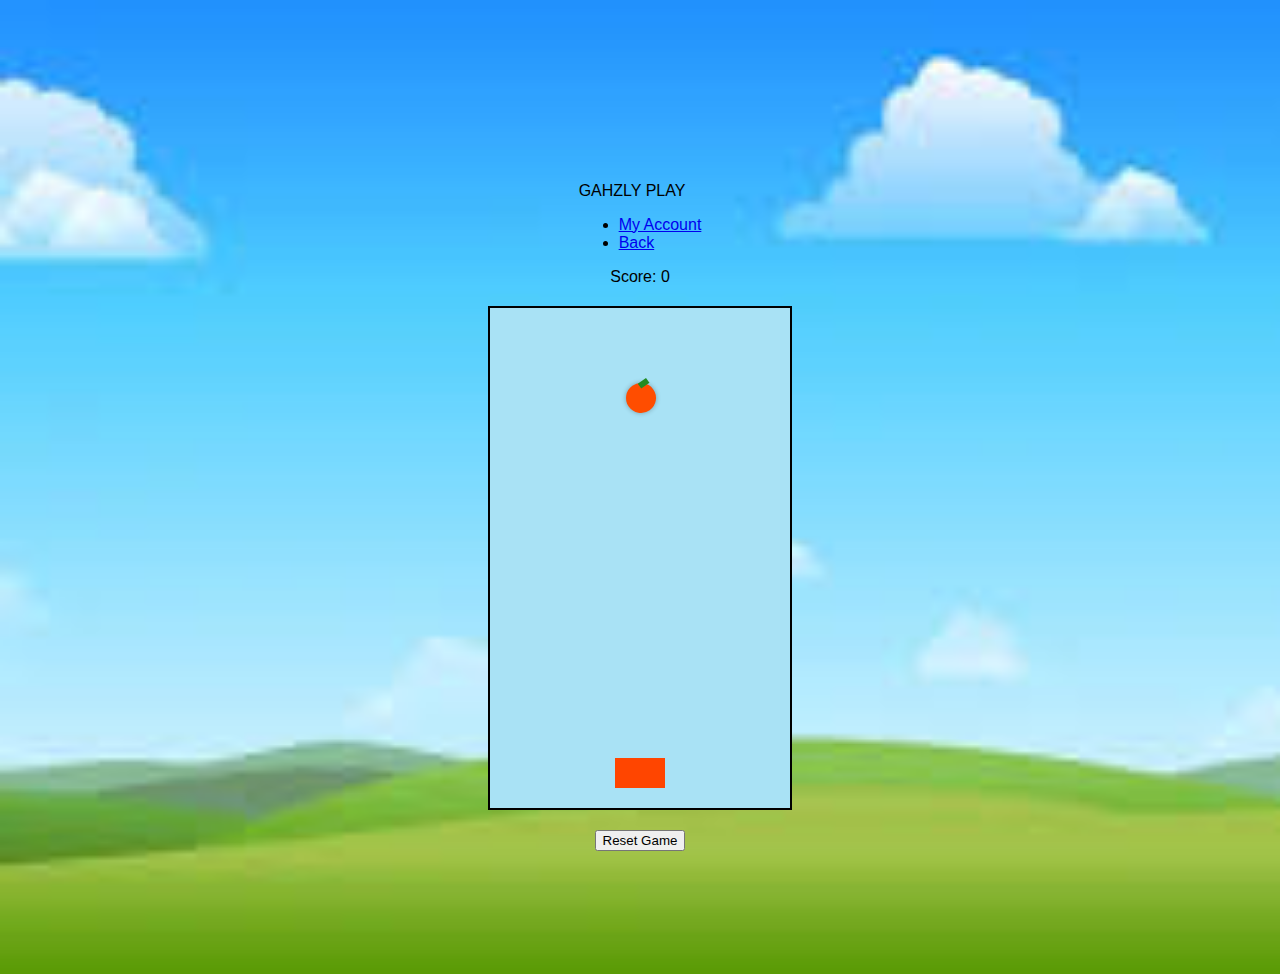
==== HTML/falling_ball.html @ 100743a8 "score" ====
<!DOCTYPE html>
<html lang="en">
<head>
    <meta charset="UTF-8">
    <meta name="viewport" content="width=device-width, initial-scale=1.0">
    <title>Catch the Falling Object</title>
    <link rel="stylesheet" href="../CSS/falling_ball.css">
</head>
<body>
    <nav class="navbar">
        <div class="logo">GAHZLY PLAY</div>

      
      
        <ul class="nav-links">
            <li><a href="./my_account.html">My Account</a></li>
            <li><a href="./game_page.html">Back</a></li>
        </ul>
      </nav>

    <div class="game-container">
        <div class="score">Score: <span id="score">0</span></div>
        <div id="gameOverMessage" style="display: none; color: red; font-size: 24px; font-weight: bold;">Game Over! Your score: 0</div>

        <div class="game-area">
            <div id="basket" class="basket"></div>
            <div id="fallingObject" class="falling-object"></div>
        </div>
        <div>
            <button id="resetButton">Reset Game</button>
        </div>
    </div>

    <!-- <div class="leaderboard-container">
        <h2>Leaderboard</h2>
        <ul id="leaderboard"></ul>
      </div> -->

    <script type="module" src="../JS/falling_ball.js"></script>
</body>
</html>
---- CSS/falling_ball.css ----
body {
    font-family: Arial, sans-serif;
    display: flex;
    flex-direction: column;
    justify-content: center; /* Centers content vertically */
    align-items: center; /* Centers content horizontally */
    height: 100vh;
    background-color: #f0f8ff;
    background: url('../IMG/falling\ ball\ bg.jpg');
    background-size: cover;
    padding-top: 58px; 
}

.game-container {
    text-align: center;
    position: relative; 
}

.game-area {
    position: relative;
    width: 300px;
    height: 500px;
    background-color: rgb(169, 226, 245);
    border: 2px solid #000;
    margin:20px 0 ;
    overflow: hidden;
    display: flex;
    justify-content: center;
}

.basket {
    position: absolute;
    bottom: 20px;
    width: 50px;
    height: 30px;
    background-color: #ff4500;
}

#reset {
    padding: 8px 20px;
    font-size: 1.1rem;
    cursor: pointer;
    border: 2px solid #000;
    border-radius: 10px;
    transition: background-color 0.3s, transform 0.2s;
}
  
.falling-object {
    position: absolute;
    width: 30px;
    height: 30px;
    background-color: #ff4d00; /* Red apple color */
    border-radius: 50%; /* Make it circular */
    box-shadow: 0 0 5px rgba(0, 0, 0, 0.3); /* Adding some shadow for depth */
    transform: rotate(10deg); /* Slight tilt to make it look more natural */
    border: #000 1px;;
}

.falling-object::after {
    content: "";
    position: absolute;
    top: -5px;
    left: 50%;
    width: 6px;
    height: 10px;
    background-color: #228B22; /* Green for the leaf */
    transform: translateX(-50%) rotate(45deg); /* Position it on top like a leaf */
}
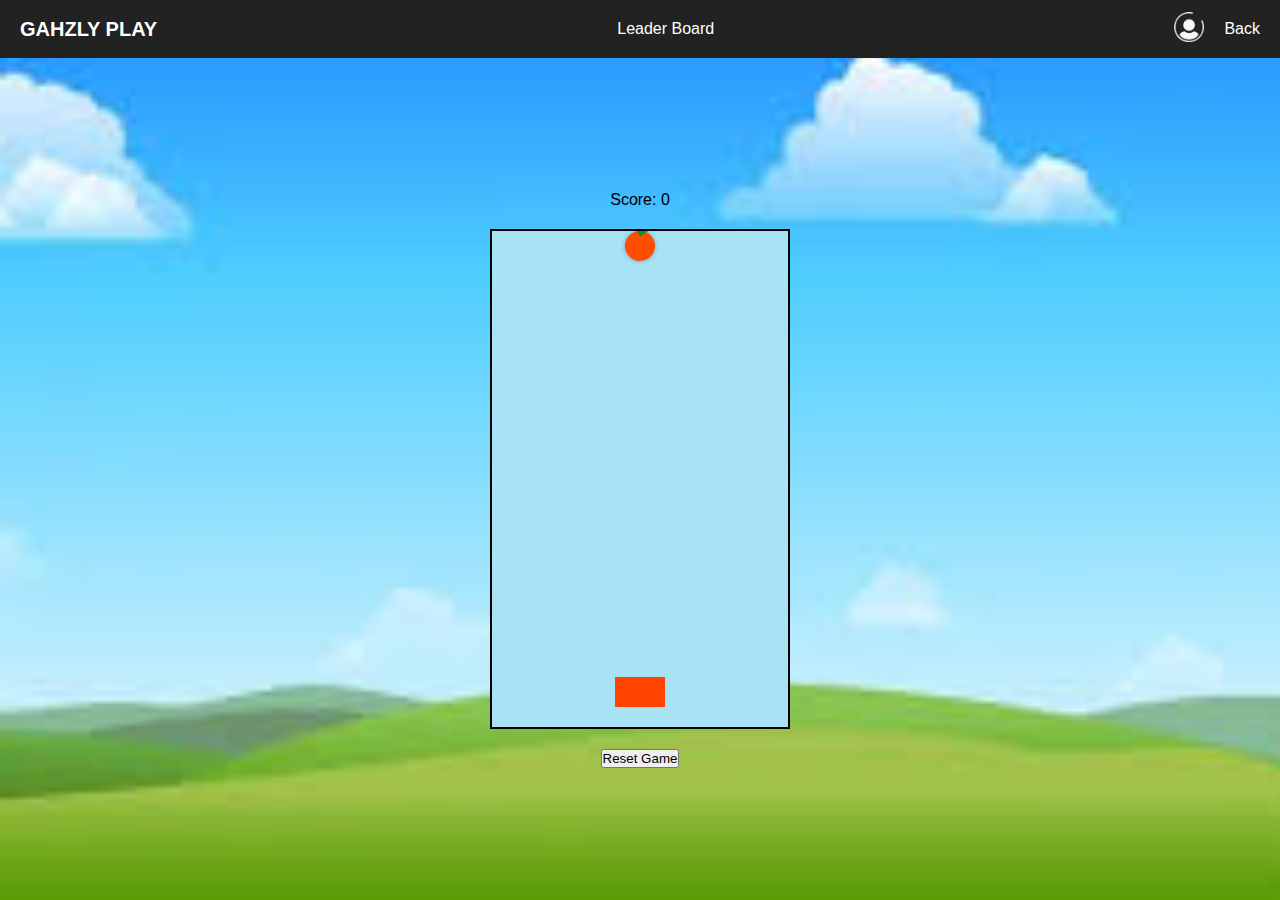
==== commit dcf58608: "Merge branch 'main' of https://github.com/Tifferets/Full-Stack-Unit-2" ====
--- a/HTML/falling_ball.html
+++ b/HTML/falling_ball.html
@@ -4,16 +4,25 @@
     <meta charset="UTF-8">
     <meta name="viewport" content="width=device-width, initial-scale=1.0">
     <title>Catch the Falling Object</title>
+    <link rel="stylesheet" href="../CSS/navbar.css">
     <link rel="stylesheet" href="../CSS/falling_ball.css">
 </head>
 <body>
     <nav class="navbar">
         <div class="logo">GAHZLY PLAY</div>
 
-      
+        <div class="leaderboard-container">Leader Board
+            <div class="dropdown-content">  
+              <ul id="leaderboard">
+                <li>1. Player A - 1500 points</li>
+                <li>2. Player B - 1200 points</li>
+                <li>3. Player C - 1000 points</li>
+              </ul>
+            </div>
+        </div> 
       
         <ul class="nav-links">
-            <li><a href="./my_account.html">My Account</a></li>
+            <li><a href="./my_account.html"><img class="icon" src="../IMG/my-account-logo.png" alt="My Account"></a></li>
             <li><a href="./game_page.html">Back</a></li>
         </ul>
       </nav>
@@ -31,11 +40,6 @@
         </div>
     </div>
 
-    <!-- <div class="leaderboard-container">
-        <h2>Leaderboard</h2>
-        <ul id="leaderboard"></ul>
-      </div> -->
-
     <script type="module" src="../JS/falling_ball.js"></script>
 </body>
 </html>
--- a/CSS/navbar.css
+++ b/CSS/navbar.css
@@ -0,0 +1,105 @@
+/* General Reset */
+* {
+    margin: 0;
+    padding: 0;
+    box-sizing: border-box;
+  }
+
+  /* Navigation Bar */
+.navbar {
+  display: flex;
+  align-items: center;
+  justify-content: space-between;
+  background-color: #222;
+  padding: 12px 20px;
+  color: #fff;
+  position: fixed; /* Fix the navbar to the top of the page */
+  top: 0; /* Align to the top */
+  left: 0; /* Ensure it's aligned to the left */
+  width: 100%; /* Make the navbar span the entire width */
+  z-index: 1000; /* Ensure it stays above other content */
+}
+
+/*Web logo*/
+.logo {
+  font-size: 20px;
+  font-weight: bold;
+}
+
+/*Links*/
+.nav-links {
+  list-style: none;
+  display: flex;
+  gap: 20px;
+  align-items: center;
+  color: #fff;
+  text-decoration: none;
+  font-size: 16px;
+}
+
+  
+.nav-links li {
+  display: inline;
+}
+  
+.nav-links a {
+  color: #fff;
+  text-decoration: none;
+  font-size: 16px;
+}
+  
+.nav-links a:hover, button:hover {
+  text-decoration: underline;
+}
+  
+/*My account icon*/
+.icon {
+  width: 30px; 
+  height: 30px; 
+}
+  
+.icon:hover {
+  transform: scale(1.1); /* Increase size slightly on hover */
+  transition: transform 0.2s ease-in-out; /* Smooth transition */
+}
+
+/*Search bar*/
+.search-bar input {
+  padding: 10px;
+  font-size: 14px;
+  border: none;
+  border-radius: 4px;
+}
+
+/*Leader Board*/
+.leaderboard-container {
+  position: relative; 
+  color: #fff;
+  font-size: 16px;
+}
+  
+.dropdown-content {
+  display: none; /* Hidden by default */
+  position: absolute;
+  background-color: #444;
+  color: white;
+  min-width: 150px;
+  border-radius: 5px;
+  box-shadow: 0 8px 16px rgba(0, 0, 0, 0.3);
+  padding: 10px; 
+  left: 50%; 
+  transform: translateX(-50%); 
+}
+  
+.leaderboard-container:hover .dropdown-content {
+  display: block;
+}
+  
+.dropdown-content ul {
+  list-style-type: none;
+  text-align: left;
+}
+  
+.dropdown-content li {
+  padding: 5px 0;
+}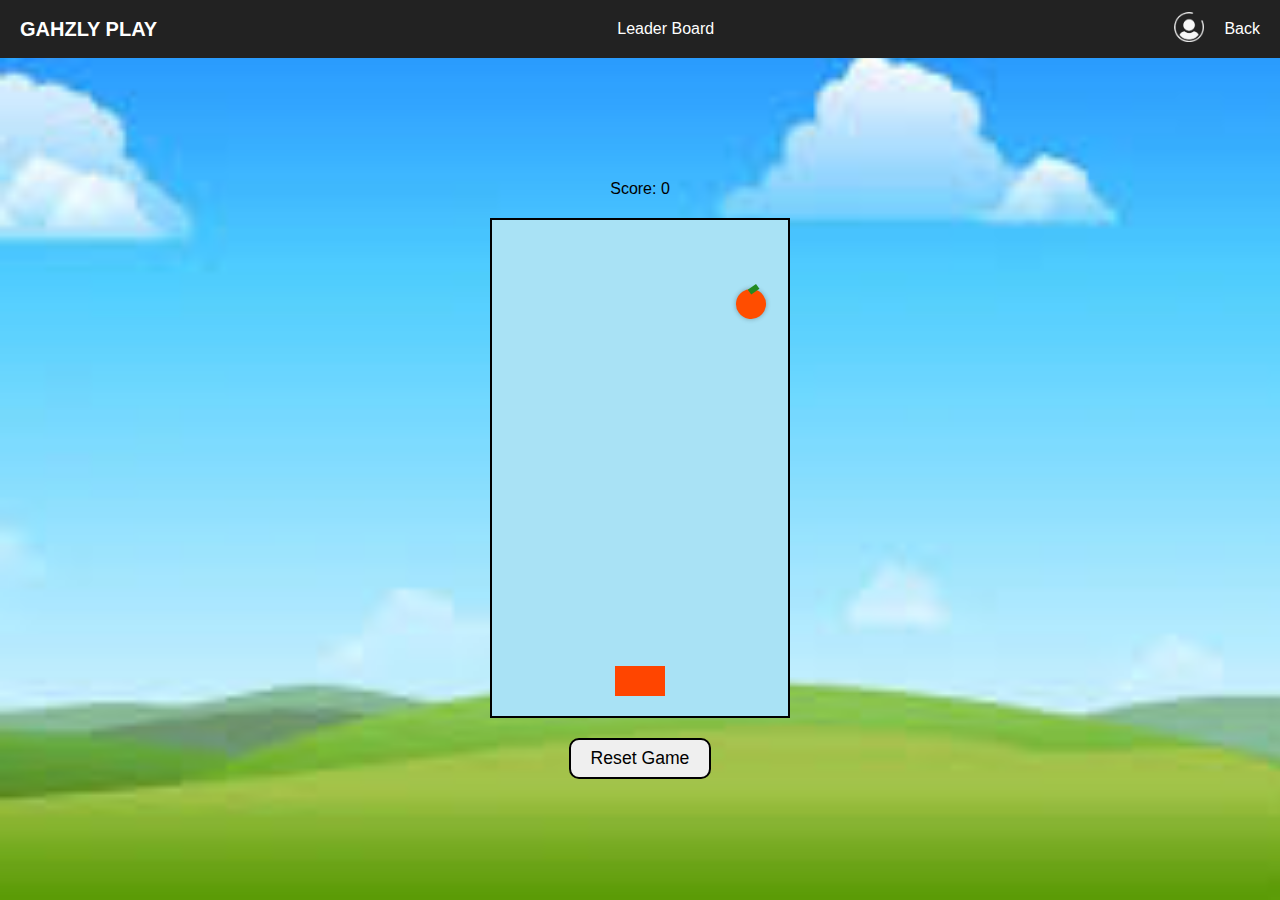
==== commit a5aa2759: "falling ball  wins" ====
--- a/HTML/falling_ball.html
+++ b/HTML/falling_ball.html
@@ -29,7 +29,7 @@
 
     <div class="game-container">
         <div class="score">Score: <span id="score">0</span></div>
-        <div id="gameOverMessage" style="display: none; color: red; font-size: 24px; font-weight: bold;">Game Over! Your score: 0</div>
+        <div id="gameOverMessage">Game Over! Your score is: 0</div>
 
         <div class="game-area">
             <div id="basket" class="basket"></div>
--- a/CSS/navbar.css
+++ b/CSS/navbar.css
@@ -36,8 +36,7 @@
   text-decoration: none;
   font-size: 16px;
 }
-
-  
+ 
 .nav-links li {
   display: inline;
 }
@@ -48,7 +47,7 @@
   font-size: 16px;
 }
   
-.nav-links a:hover, button:hover {
+.nav-links:hover, .nav-links a:hover, button:hover {
   text-decoration: underline;
 }
   
--- a/CSS/falling_ball.css
+++ b/CSS/falling_ball.css
@@ -36,7 +36,7 @@
     background-color: #ff4500;
 }
 
-#reset {
+#resetButton {
     padding: 8px 20px;
     font-size: 1.1rem;
     cursor: pointer;
@@ -67,3 +67,9 @@
     transform: translateX(-50%) rotate(45deg); /* Position it on top like a leaf */
 }
 
+#gameOverMessage{
+    display: none;
+    color: black; 
+    font-size: 24px; 
+    font-weight: bold;
+}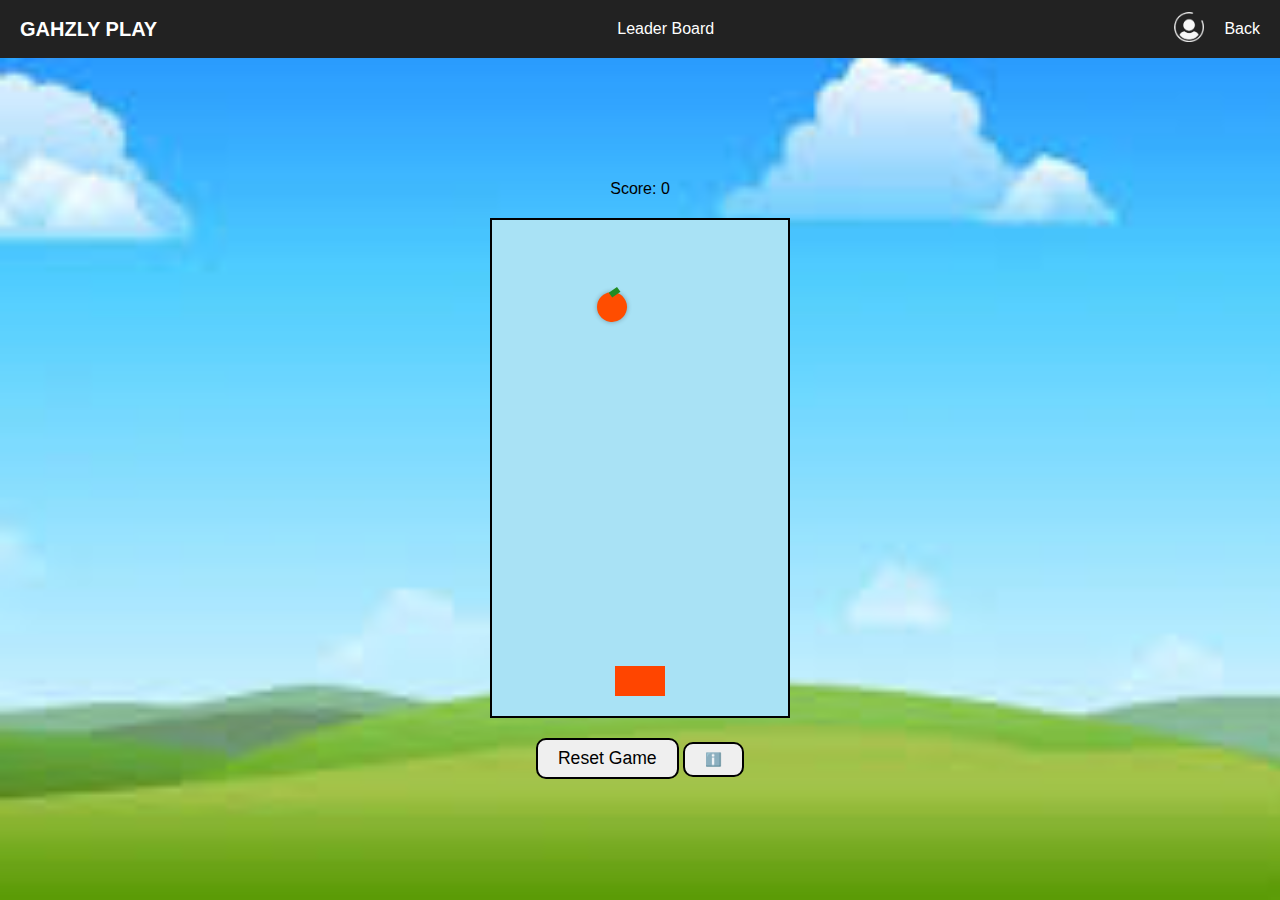
==== commit 3190e043: "info" ====
--- a/HTML/falling_ball.html
+++ b/HTML/falling_ball.html
@@ -35,10 +35,31 @@
             <div id="basket" class="basket"></div>
             <div id="fallingObject" class="falling-object"></div>
         </div>
-        <div>
+        <div class="controls">
             <button id="resetButton">Reset Game</button>
+            <button id="infoButton">ℹ️ </button>
         </div>
     </div>
+
+            <!-- Popup -->
+    <div id="infoPopup" class="popup">
+        <div class="popup-content">
+            <span class="close-button" id="closePopup">&times;</span>
+            <h2>How to Play</h2>
+            <p>
+                Welcome to the Falling Ball game! Your goal is to catch as many falling objects as possible with the basket.
+            </p>
+            <ul>
+                <li>Move the basket left or right using the arrow keys or "A" and "D".</li>
+                <li>Each successful catch increases your score by 1.</li>
+                <li>The falling object speed increases every 5 points.</li>
+                <li>If the object hits the ground, the game is over.</li>
+                <li>Try to achieve the "Falling Ball Master" achievement!</li>
+            </ul>
+            <p>Good luck and have fun!</p>
+        </div>
+    </div>
+
 
     <script type="module" src="../JS/falling_ball.js"></script>
 </body>
--- a/CSS/navbar.css
+++ b/CSS/navbar.css
@@ -82,7 +82,7 @@
   position: absolute;
   background-color: #444;
   color: white;
-  min-width: 150px;
+  min-width: 170px;
   border-radius: 5px;
   box-shadow: 0 8px 16px rgba(0, 0, 0, 0.3);
   padding: 10px; 
--- a/CSS/falling_ball.css
+++ b/CSS/falling_ball.css
@@ -11,38 +11,12 @@
     padding-top: 58px; 
 }
 
-.game-container {
-    text-align: center;
-    position: relative; 
-}
-
-.game-area {
-    position: relative;
-    width: 300px;
-    height: 500px;
-    background-color: rgb(169, 226, 245);
-    border: 2px solid #000;
-    margin:20px 0 ;
-    overflow: hidden;
-    display: flex;
-    justify-content: center;
-}
-
 .basket {
     position: absolute;
     bottom: 20px;
     width: 50px;
     height: 30px;
     background-color: #ff4500;
-}
-
-#resetButton {
-    padding: 8px 20px;
-    font-size: 1.1rem;
-    cursor: pointer;
-    border: 2px solid #000;
-    border-radius: 10px;
-    transition: background-color 0.3s, transform 0.2s;
 }
   
 .falling-object {
@@ -72,4 +46,85 @@
     color: black; 
     font-size: 24px; 
     font-weight: bold;
-}+}
+
+
+
+
+
+#resetButton {
+    padding: 8px 20px;
+    font-size: 1.1rem;
+    cursor: pointer;
+    border: 2px solid #000;
+    border-radius: 10px;
+    transition: background-color 0.3s, transform 0.2s;
+}
+
+.game-container {
+    text-align: center;
+    position: relative; 
+}
+
+.game-area {
+    position: relative;
+    width: 300px;
+    height: 500px;
+    background-color: rgb(169, 226, 245);
+    border: 2px solid #000;
+    margin:20px 0 ;
+    overflow: hidden;
+    display: flex;
+    justify-content: center;
+}
+
+
+
+
+
+#infoButton{
+    text-decoration: none; 
+    padding: 8px 20px;
+    cursor: pointer;
+    border: 2px solid #000;
+    border-radius: 10px;
+    transition: background-color 0.3s, transform 0.2s;
+}
+
+.popup {
+    display: none; /* Hidden by default */
+    position: fixed;
+    top: 0;
+    left: 0;
+    width: 100%;
+    height: 100%;
+    background-color: rgba(0, 0, 0, 0.5);
+    z-index: 1000;
+    justify-content: center;
+    align-items: center;
+    
+    }
+
+    .popup-content {
+        background-color: #fff;
+        padding: 20px;
+        border-radius: 10px;
+        width: 90%;
+        max-width: 400px;
+        text-align: center;
+        box-shadow: 0 4px 8px rgba(0, 0, 0, 0.2);
+        position: relative;
+    }
+
+    .popup-content h2 {
+        margin-top: 0;
+    }
+
+    .popup-content .close-button {
+        position: absolute;
+        top: 10px;
+        right: 10px;
+        font-size: 20px;
+        cursor: pointer;
+    }
+ 
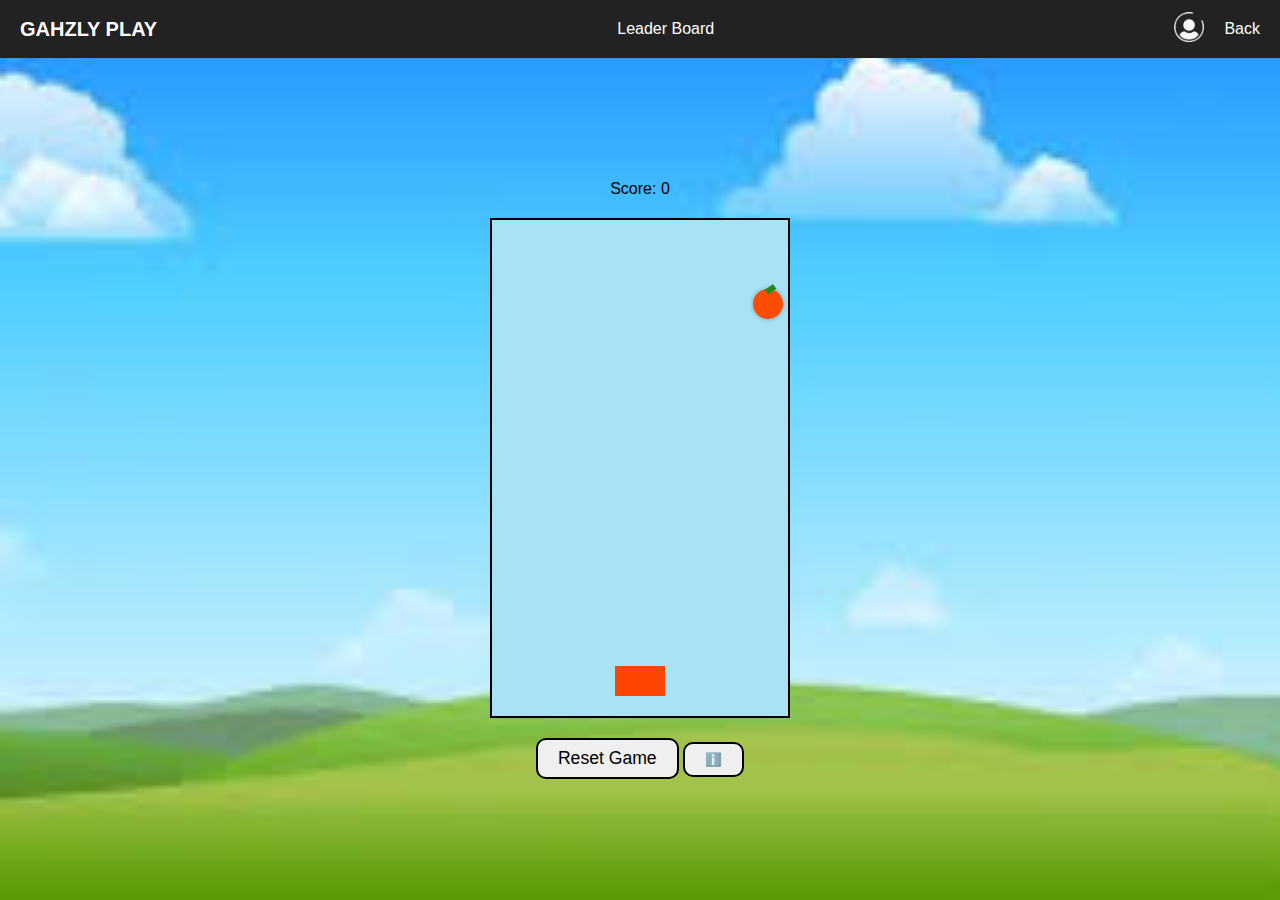
==== commit c74db378: "score message" ====
--- a/HTML/falling_ball.html
+++ b/HTML/falling_ball.html
@@ -28,7 +28,11 @@
       </nav>
 
     <div class="game-container">
-        <div class="score">Score: <span id="score">0</span></div>
+        <div id="scoreContainer">
+            <span id="scoreLabel">Score:</span> <span id="score">0</span>
+        </div>
+        
+        
         <div id="gameOverMessage">Game Over! Your score is: 0</div>
 
         <div class="game-area">
--- a/CSS/falling_ball.css
+++ b/CSS/falling_ball.css
@@ -48,10 +48,6 @@
     font-weight: bold;
 }
 
-
-
-
-
 #resetButton {
     padding: 8px 20px;
     font-size: 1.1rem;
@@ -78,10 +74,6 @@
     justify-content: center;
 }
 
-
-
-
-
 #infoButton{
     text-decoration: none; 
     padding: 8px 20px;
@@ -105,7 +97,7 @@
     
     }
 
-    .popup-content {
+.popup-content {
         background-color: #fff;
         padding: 20px;
         border-radius: 10px;
@@ -116,15 +108,15 @@
         position: relative;
     }
 
-    .popup-content h2 {
-        margin-top: 0;
-    }
+.popup-content h2 {
+    margin-top: 0;
+}
 
-    .popup-content .close-button {
-        position: absolute;
-        top: 10px;
-        right: 10px;
-        font-size: 20px;
-        cursor: pointer;
-    }
- 
+.popup-content .close-button {
+    position: absolute;
+    top: 10px;
+    right: 10px;
+    font-size: 20px;
+    cursor: pointer;
+}
+
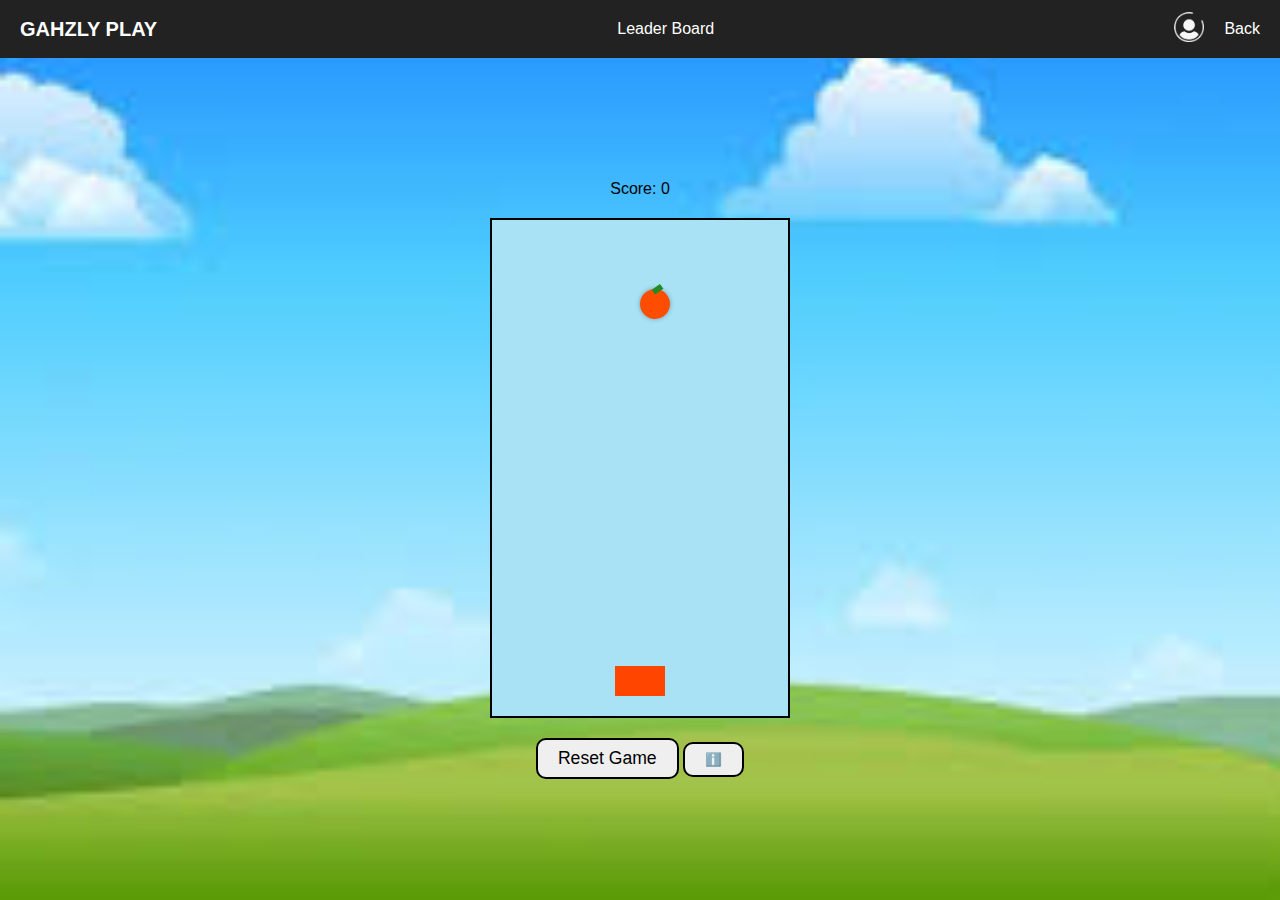
==== commit a85c54ab: "faling ball messages" ====
--- a/HTML/falling_ball.html
+++ b/HTML/falling_ball.html
@@ -5,6 +5,7 @@
     <meta name="viewport" content="width=device-width, initial-scale=1.0">
     <title>Catch the Falling Object</title>
     <link rel="stylesheet" href="../CSS/navbar.css">
+    <link rel="stylesheet" href="../CSS/games.css">
     <link rel="stylesheet" href="../CSS/falling_ball.css">
 </head>
 <body>
@@ -28,11 +29,8 @@
       </nav>
 
     <div class="game-container">
-        <div id="scoreContainer">
-            <span id="scoreLabel">Score:</span> <span id="score">0</span>
-        </div>
-        
-        
+        <div id="notification" class="notification"></div>
+        <div class="score">Score: <span id="score">0</span></div>
         <div id="gameOverMessage">Game Over! Your score is: 0</div>
 
         <div class="game-area">
--- a/CSS/games.css
+++ b/CSS/games.css
@@ -0,0 +1,26 @@
+/*Notification message*/
+.notification {
+    position: fixed;
+    top: 20px;
+    left: 50%;
+    transform: translateX(-50%);
+    background-color: #6ccc6f; /* Green for success */
+    color: white;
+    padding: 15px 25px;
+    border-radius: 5px;
+    box-shadow: 0 2px 10px rgba(0, 0, 0, 0.3);
+    font-size: 18px;
+    opacity: 0;
+    visibility: hidden;
+    transition: opacity 0.5s, visibility 0.5s;
+    z-index: 1000;
+  }
+  
+  .notification.show {
+    opacity: 1;
+    visibility: visible;
+  }
+  
+  .notification.error {
+    background-color: #f96b61; /* Red for errors */
+  }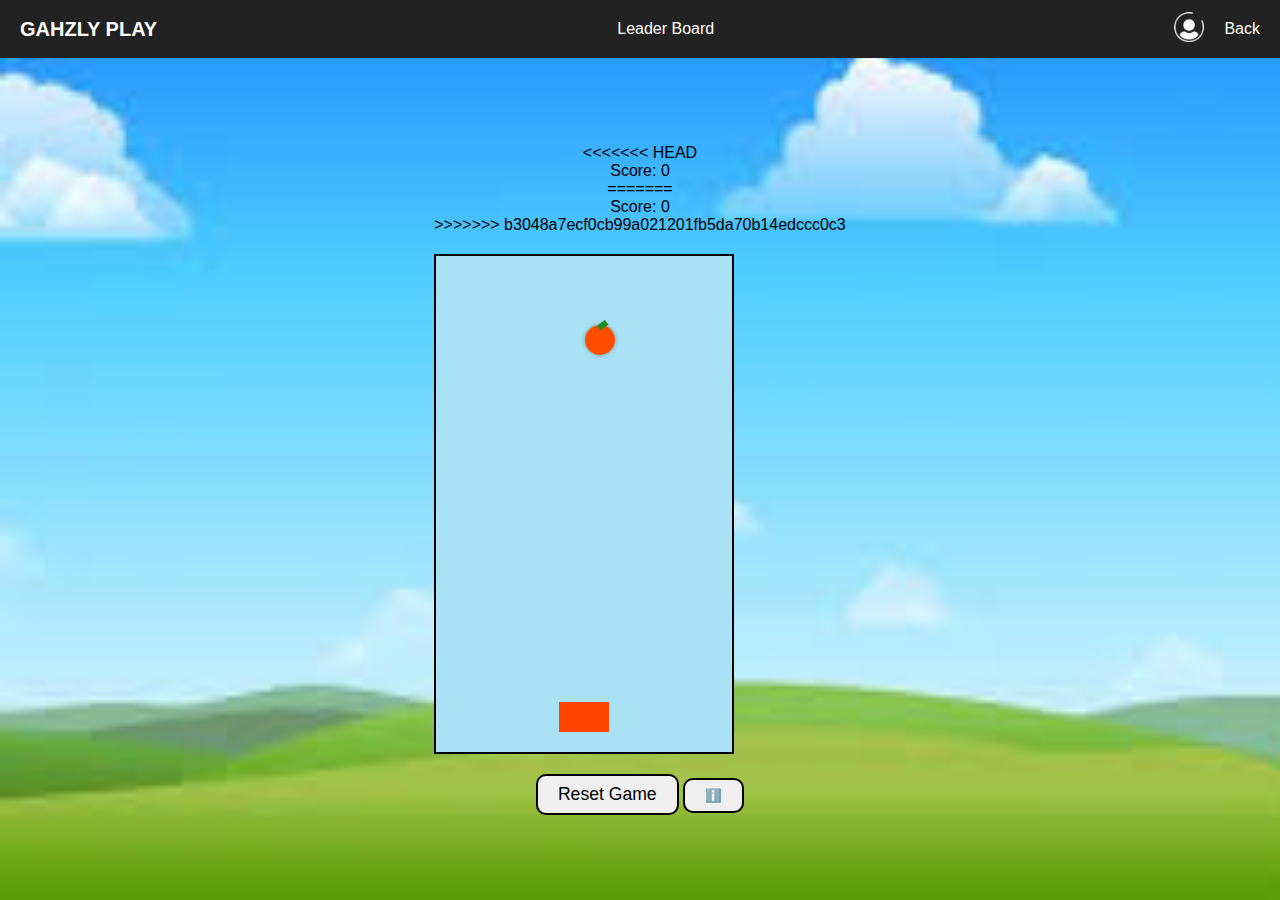
==== commit 3d9ab45a: "message" ====
--- a/HTML/falling_ball.html
+++ b/HTML/falling_ball.html
@@ -29,8 +29,16 @@
       </nav>
 
     <div class="game-container">
+<<<<<<< HEAD
         <div id="notification" class="notification"></div>
         <div class="score">Score: <span id="score">0</span></div>
+=======
+        <div id="scoreContainer">
+            <span id="scoreLabel">Score:</span> <span id="score">0</span>
+        </div>
+        
+        
+>>>>>>> b3048a7ecf0cb99a021201fb5da70b14edccc0c3
         <div id="gameOverMessage">Game Over! Your score is: 0</div>
 
         <div class="game-area">
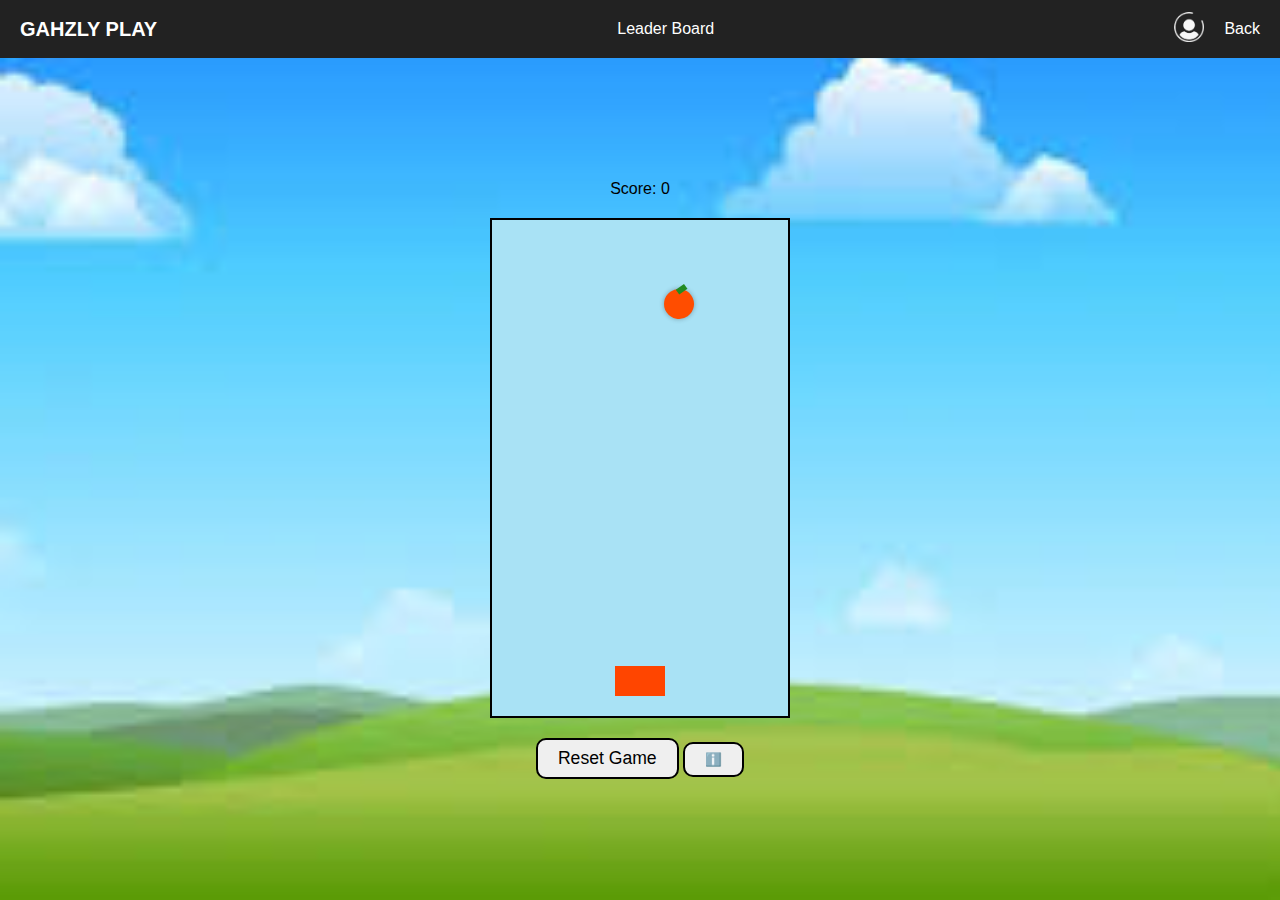
==== commit af733de7: "finished" ====
--- a/HTML/falling_ball.html
+++ b/HTML/falling_ball.html
@@ -29,16 +29,12 @@
       </nav>
 
     <div class="game-container">
-<<<<<<< HEAD
         <div id="notification" class="notification"></div>
-        <div class="score">Score: <span id="score">0</span></div>
-=======
         <div id="scoreContainer">
             <span id="scoreLabel">Score:</span> <span id="score">0</span>
         </div>
         
         
->>>>>>> b3048a7ecf0cb99a021201fb5da70b14edccc0c3
         <div id="gameOverMessage">Game Over! Your score is: 0</div>
 
         <div class="game-area">
